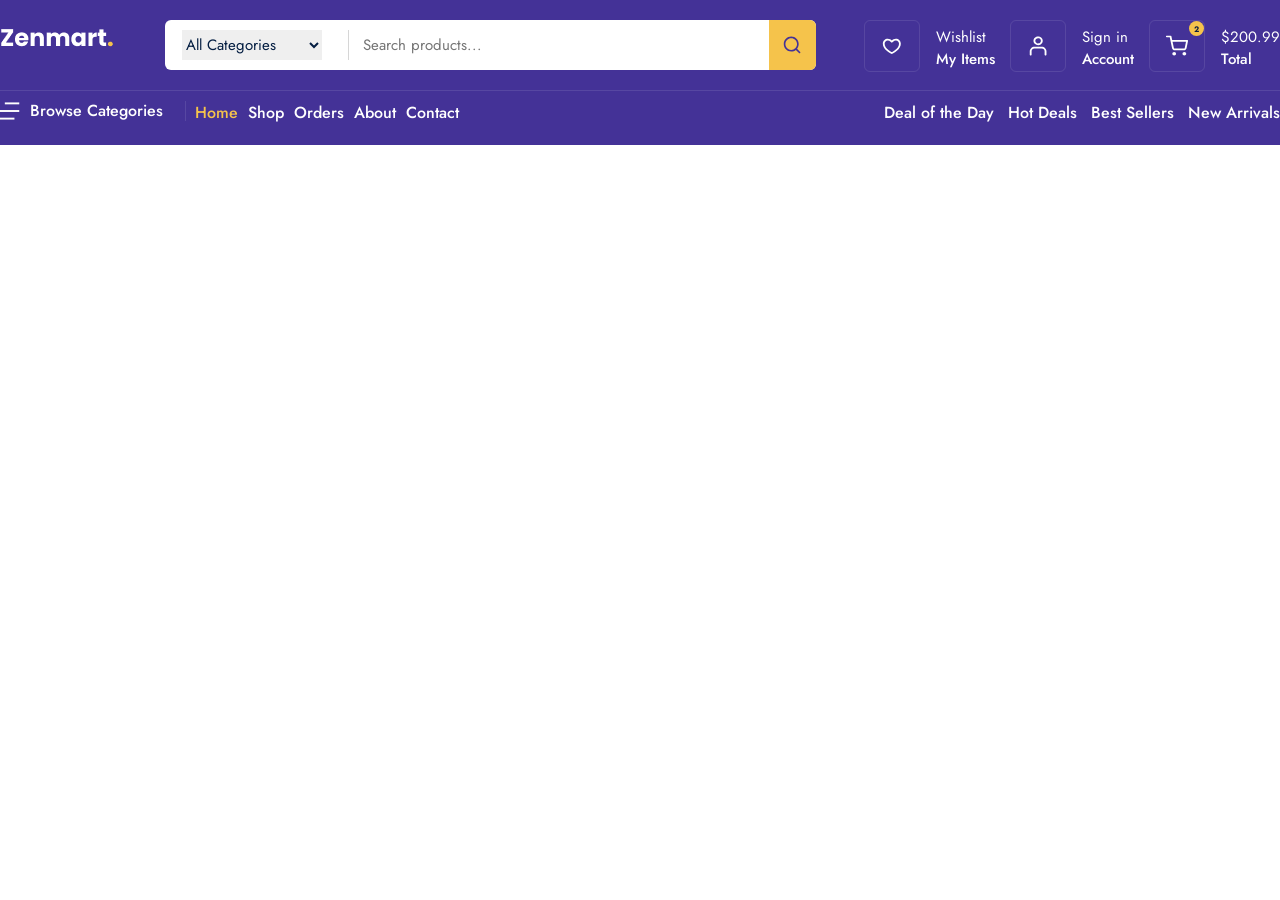
==== homepage.html @ 99cd4dd5 "feat: completed navbar section publish" ====
<!doctype html>
<html lang="en">
  <head>
    <meta charset="UTF-8" />
    <meta name="viewport" content="width=device-width, initial-scale=1.0" />
    <title>Zenmart</title>
    <link rel="stylesheet" href="./public/css/home.css" />
    <link rel="stylesheet" href="./public/css/command.css" />
    <link rel="preconnect" href="https://fonts.googleapis.com" />
    <link rel="preconnect" href="https://fonts.gstatic.com" crossorigin />
    <link
      href="https://fonts.googleapis.com/css2?family=Jost:ital,wght@0,100..900;1,100..900&display=swap"
      rel="stylesheet"
    />
  </head>
  <body>
    <div class="navbar_frame">
      <div class="continer">
        <div class="navbar_top">
          <a href="./homepage.html">
            <img src="./public/image/icons/logo.png" alt="" />
          </a>
          <div class="nav_search_frame">
            <div class="search_box">
              <div class="category_list">
                <select name="" id="">
                  <option value="All" selected>All Categories</option>
                  <option value="compyuter">Compyuter</option>
                </select>
              </div>
              <input type="text" placeholder="Search products..." />
            </div>
            <div class="search_icon_box">
              <img src="./public/image/icons/search.svg" alt="" />
            </div>
          </div>

          <div class="nav_top_menu">
            <div class="top_menu_box">
              <div class="box_icon_box">
                <img src="./public/image/icons/heart.svg" alt="" />
              </div>
              <div class="box_info_box">
                <span>Wishlist</span>
                <strong>My Items</strong>
              </div>
            </div>
            <div class="top_menu_box">
              <div class="box_icon_box">
                <img src="./public/image/icons/profile.svg" alt="" />
              </div>
              <div class="box_info_box">
                <span>Sign in</span>
                <strong>Account</strong>
              </div>
            </div>
            <div class="top_menu_box">
              <div class="box_icon_box">
                <div class="basket_count">2</div>
                <img src="./public/image/icons/shopping-cart.svg" alt="" />
              </div>
              <div class="box_info_box">
                <span>$200.99</span>
                <strong>Total</strong>
              </div>
            </div>
          </div>
        </div>
        <div class="navbar_bott">
          <div class="navbar_bott_menu_box">
            <div class="browse_box">
              <img src="./public/image/icons/browse.svg" alt="" />
              <span>Browse Categories</span>
            </div>
            <div class="navbar_route_menu">
              <a href="" class="title">Home</a>
              <a href="">Shop</a>
              <a href="">Orders</a>
              <a href="">About</a>
              <a href="">Contact</a>
            </div>

            <div class="sorting_menu">
              <span>Deal of the Day</span>
              <span>Hot Deals</span>
              <span>Best Sellers</span>
              <span>New Arrivals</span>
            </div>
          </div>
        </div>
      </div>
    </div>
  </body>
</html>
---- public/css/home.css ----
.navbar_frame {
  position: relative;
  width: 100%;
  height: 145px;
  background: rgba(68, 50, 151, 1);
  display: flex;
  flex-direction: row;
  justify-content: center;
}
.navbar_frame .continer {
  position: relative;
  width: 1320px;
  height: auto;
  padding: 20px 0 14px;
}
.navbar_frame .continer .navbar_top {
  width: 100%;
  height: 50px;
  display: flex;
  flex-direction: row;
  justify-content: space-between;
}
.navbar_top .nav_search_frame {
  width: 651px;
  height: 50px;
  border-radius: 6px;
  background: rgba(255, 255, 255, 1);
  display: flex;
  flex-direction: row;
}
.nav_search_frame .search_box {
  display: flex;
  flex-direction: row;
  align-items: center;
  padding: 10px 17px;
}
.search_box .category_list {
  width: 166px;
  height: 30px;
  border-right: 1px solid rgba(214, 214, 214, 1);
}
.category_list select {
  width: 140px;
  height: 30px;
  border: none;
  outline: none;

  color: rgba(4, 30, 66, 1);
  font-family: "Jost";
  font-style: Regular;
  font-size: 15px;
  font-weight: 400;
  line-height: 22px;
  letter-spacing: 0%;
}
.search_box input {
  width: 387px;
  height: 22px;
  border: none;
  outline: none;
  margin-left: 12px;

  color: rgba(98, 105, 116, 1);
  font-family: "Jost";
  font-style: Regular;
  font-size: 15px;
  font-weight: 400;
  line-height: 22px;
  letter-spacing: 0%;
  text-align: left;
}
.nav_search_frame .search_icon_box {
  width: 50px;
  height: 50px;

  display: flex;
  justify-content: center;
  align-items: center;

  border-radius: 0px 6px 6px 0px;
  background: rgba(245, 195, 75, 1);
}
.navbar_top .nav_top_menu {
  width: 416px;
  height: 50px;
  display: flex;
  flex-direction: row;
  justify-content: space-between;
}
.nav_top_menu .top_menu_box {
  display: flex;
  flex-direction: row;
}
.top_menu_box .box_icon_box {
  width: 54px;
  height: 50px;
  border: 1px solid rgba(255, 255, 255, 0.1);
  border-radius: 6px;
  display: flex;
  justify-content: center;
  align-items: center;
  position: relative;
}
.box_icon_box img {
  width: 24px;
  height: 22px;
}

.top_menu_box .box_info_box {
  margin-left: 16px;
  display: flex;
  flex-direction: column;
  justify-content: flex-end;
}
.box_info_box span {
  color: rgba(255, 255, 255, 1);

  font-family: "Jost";
  font-style: Regular;
  font-size: 15px;
  font-weight: 400;
  line-height: 22px;
  letter-spacing: 0%;
  text-align: left;
}
.box_info_box strong {
  color: rgba(255, 255, 255, 1);
  font-family: "Jost";
  font-style: Regular;
  font-size: 15px;
  font-weight: 500;
  line-height: 22px;
  letter-spacing: 0%;
  text-align: left;
}
.box_icon_box .basket_count {
  position: absolute;
  top: 0;
  right: 0;
  display: flex;
  justify-content: center;
  align-items: center;
  width: 15px;
  height: 15px;
  background-color: rgba(245, 195, 75, 1);
  border-radius: 50%;
  color: rgba(11, 30, 64, 1);

  font-family: "Jost";
  font-style: Bold;
  font-size: 8px;
  font-weight: 700;
  line-height: 10px;
  letter-spacing: 0%;
  text-align: left;
}
.navbar_frame .continer .navbar_bott {
  margin-top: 20px;
  border-top: 1px solid #5747a2;
}
.navbar_bott .navbar_bott_menu_box {
  margin-top: 10px;
  height: 20px;
  display: flex;
  flex-direction: row;
  justify-content: space-between;
}
.navbar_bott .browse_box {
  width: 185px;
  display: flex;
  flex-direction: row;
  align-items: center;
  border-right: 1px solid #5747a2;
}
.browse_box img {
  width: 20px;
  height: 18px;
}
.browse_box span {
  margin-left: 10px;
  color: rgba(255, 255, 255, 1);
  font-family: "Jost";
  font-style: Medium;
  font-size: 16px;
  font-weight: 500;
  line-height: 28px;
  letter-spacing: 0%;
  text-align: left;
}
.navbar_bott_menu_box .navbar_route_menu {
  width: 670px;
  display: flex;
  flex-direction: row;
}
.navbar_route_menu a {
  margin-right: 10px;
  font-family: "Jost";
  font-size: 16px;
  font-weight: 500;
  color: #fff;
}
.navbar_route_menu a.title {
  color: #f5c34b;
}
.sorting_menu span {
  margin-left: 10px;
  color: rgba(255, 255, 255, 1);
  font-family: "Jost";
  font-style: Medium;
  font-size: 16px;
  font-weight: 500;
}
---- public/css/command.css ----
html,
body {
  margin: 0;
  padding: 0;
}
a {
  text-decoration: none;
}
p {
  margin: 0;
  font-family: "Jost", sans-serif;
}
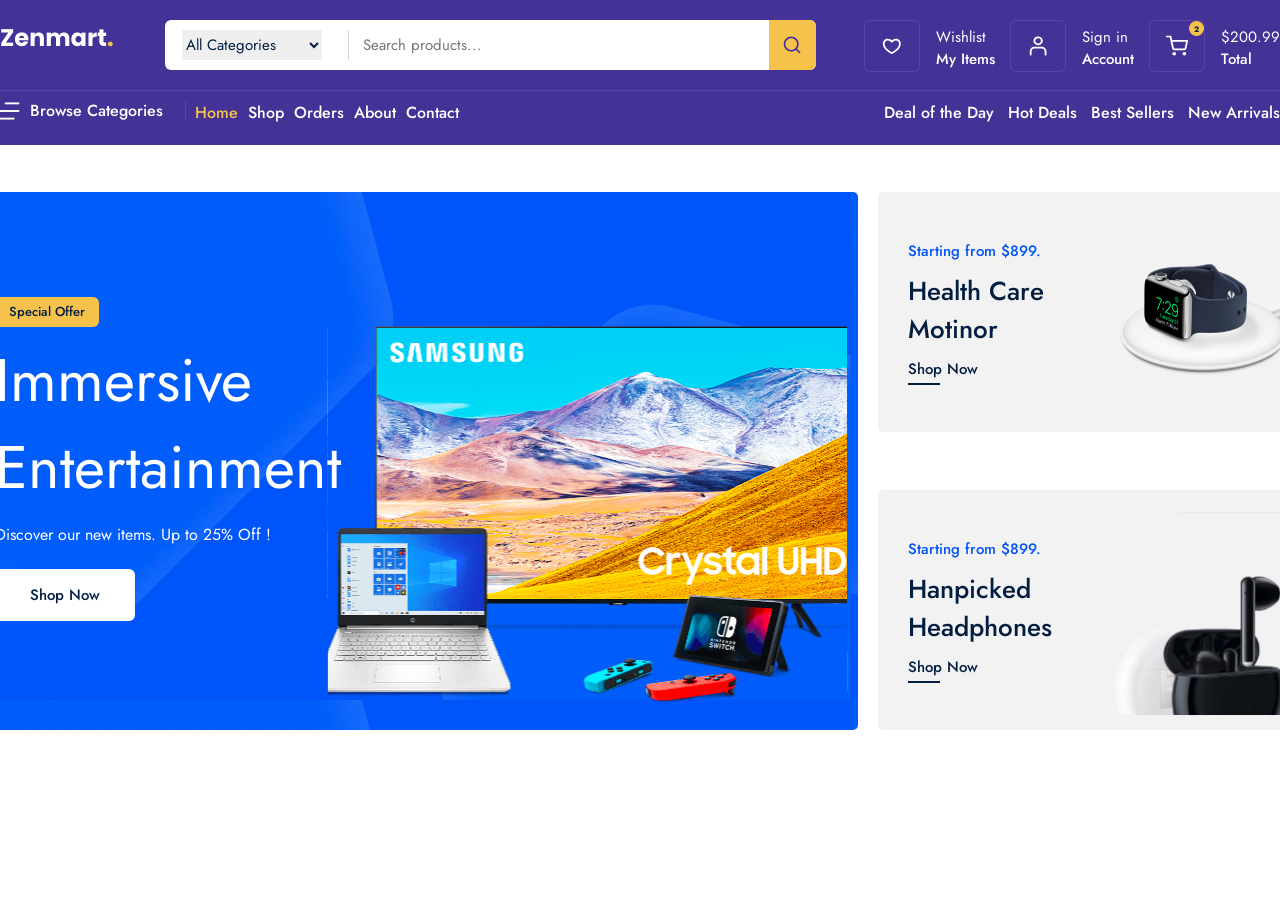
==== commit 2965ed2d: "feat: completed header frame" ====
--- a/homepage.html
+++ b/homepage.html
@@ -90,5 +90,44 @@
         </div>
       </div>
     </div>
+    <div class="home_page">
+      <div class="header_frame">
+        <div class="continer">
+          <div class="header_left">
+            <div class="header_content">
+              <div>Special Offer</div>
+              <span>Immersive Entertainment</span>
+              <p>Discover our new items. Up to 25% Off !</p>
+              <a href="">Shop Now</a>
+              <img src="./public/image/icons/header_img.svg" alt="" />
+            </div>
+          </div>
+          <div class="header_right">
+            <div class="header_box">
+              <div class="box_left">
+                <span>Starting from $899.</span>
+                <p>Health Care Motinor</p>
+                <a href="">Shop Now</a>
+                <div class="hover_border"></div>
+              </div>
+              <div class="box_right">
+                <img src="./public/image/icons/smart_watch.svg" alt="" />
+              </div>
+            </div>
+            <div class="header_box">
+              <div class="box_left">
+                <span>Starting from $899.</span>
+                <p>Hanpicked Headphones</p>
+                <a href="">Shop Now</a>
+                <div class="hover_border"></div>
+              </div>
+              <div class="box_right">
+                <img src="./public/image/icons/headphone11.svg" alt="" />
+              </div>
+            </div>
+          </div>
+        </div>
+      </div>
+    </div>
   </body>
 </html>
--- a/public/css/home.css
+++ b/public/css/home.css
@@ -1,212 +1,157 @@
-.navbar_frame {
+.home_page {
+  display: flex;
+  flex-direction: column;
+}
+.header_frame {
   position: relative;
+  margin-top: 47px;
   width: 100%;
-  height: 145px;
-  background: rgba(68, 50, 151, 1);
-  display: flex;
-  flex-direction: row;
-  justify-content: center;
-}
-.navbar_frame .continer {
-  position: relative;
-  width: 1320px;
   height: auto;
-  padding: 20px 0 14px;
-}
-.navbar_frame .continer .navbar_top {
-  width: 100%;
-  height: 50px;
-  display: flex;
-  flex-direction: row;
-  justify-content: space-between;
-}
-.navbar_top .nav_search_frame {
-  width: 651px;
-  height: 50px;
-  border-radius: 6px;
-  background: rgba(255, 255, 255, 1);
-  display: flex;
-  flex-direction: row;
-}
-.nav_search_frame .search_box {
-  display: flex;
-  flex-direction: row;
-  align-items: center;
-  padding: 10px 17px;
-}
-.search_box .category_list {
-  width: 166px;
-  height: 30px;
-  border-right: 1px solid rgba(214, 214, 214, 1);
-}
-.category_list select {
-  width: 140px;
-  height: 30px;
-  border: none;
-  outline: none;
-
-  color: rgba(4, 30, 66, 1);
-  font-family: "Jost";
-  font-style: Regular;
-  font-size: 15px;
-  font-weight: 400;
-  line-height: 22px;
-  letter-spacing: 0%;
-}
-.search_box input {
-  width: 387px;
-  height: 22px;
-  border: none;
-  outline: none;
-  margin-left: 12px;
-
-  color: rgba(98, 105, 116, 1);
-  font-family: "Jost";
-  font-style: Regular;
-  font-size: 15px;
-  font-weight: 400;
-  line-height: 22px;
-  letter-spacing: 0%;
-  text-align: left;
-}
-.nav_search_frame .search_icon_box {
-  width: 50px;
-  height: 50px;
 
   display: flex;
   justify-content: center;
-  align-items: center;
-
-  border-radius: 0px 6px 6px 0px;
-  background: rgba(245, 195, 75, 1);
 }
-.navbar_top .nav_top_menu {
-  width: 416px;
-  height: 50px;
-  display: flex;
-  flex-direction: row;
-  justify-content: space-between;
-}
-.nav_top_menu .top_menu_box {
-  display: flex;
+.header_frame .continer {
   flex-direction: row;
 }
-.top_menu_box .box_icon_box {
-  width: 54px;
-  height: 50px;
-  border: 1px solid rgba(255, 255, 255, 0.1);
-  border-radius: 6px;
+.header_frame .continer .header_left {
+  position: relative;
+  padding: 15px;
+  width: 875px;
+  height: 508px;
+
+  background-color: #0053f6;
+  background-image: url(../image/icons/header_bg.svg);
+  border-radius: 5px;
+}
+.header_frame .header_left .header_content {
+  margin-top: 90px;
+  display: flex;
+  flex-direction: column;
+}
+.header_frame .header_content div {
+  width: 104px;
+  height: 30px;
   display: flex;
   justify-content: center;
   align-items: center;
-  position: relative;
-}
-.box_icon_box img {
-  width: 24px;
-  height: 22px;
-}
+  border-radius: 6px;
+  background: rgba(245, 195, 75, 1);
 
-.top_menu_box .box_info_box {
-  margin-left: 16px;
-  display: flex;
-  flex-direction: column;
-  justify-content: flex-end;
-}
-.box_info_box span {
-  color: rgba(255, 255, 255, 1);
+  color: rgba(4, 30, 66, 1);
 
   font-family: "Jost";
-  font-style: Regular;
-  font-size: 15px;
-  font-weight: 400;
-  line-height: 22px;
-  letter-spacing: 0%;
-  text-align: left;
-}
-.box_info_box strong {
-  color: rgba(255, 255, 255, 1);
-  font-family: "Jost";
-  font-style: Regular;
-  font-size: 15px;
+  font-style: Medium;
+  font-size: 13px;
   font-weight: 500;
   line-height: 22px;
   letter-spacing: 0%;
   text-align: left;
 }
-.box_icon_box .basket_count {
-  position: absolute;
-  top: 0;
-  right: 0;
+.header_frame .header_content span {
+  margin-top: 10px;
+  width: 428px;
+
+  color: rgba(255, 255, 255, 1);
+
+  font-family: "Jost";
+  font-style: normal;
+  font-size: 60px;
+  font-weight: 400;
+  line-height: 87px;
+}
+.header_frame .header_content p {
+  margin-top: 10px;
+  color: #ffffff;
+
+  font-family: "Jost";
+  font-style: normal;
+  font-size: 16px;
+  font-weight: 400;
+  line-height: 28px;
+}
+.header_frame .header_content a {
+  margin-top: 20px;
+  width: 140px;
+  height: 52px;
   display: flex;
   justify-content: center;
   align-items: center;
-  width: 15px;
-  height: 15px;
-  background-color: rgba(245, 195, 75, 1);
-  border-radius: 50%;
-  color: rgba(11, 30, 64, 1);
+
+  box-sizing: border-box;
+  border-radius: 6px;
+  background: rgba(255, 255, 255, 1);
+  color: rgba(4, 30, 66, 1);
 
   font-family: "Jost";
-  font-style: Bold;
-  font-size: 8px;
-  font-weight: 700;
-  line-height: 10px;
-  letter-spacing: 0%;
-  text-align: left;
+  font-style: Medium;
+  font-size: 15px;
+  font-weight: 500;
+  line-height: 22px;
 }
-.navbar_frame .continer .navbar_bott {
-  margin-top: 20px;
-  border-top: 1px solid #5747a2;
+.header_frame .header_content img {
+  position: absolute;
+  right: 10px;
 }
-.navbar_bott .navbar_bott_menu_box {
-  margin-top: 10px;
-  height: 20px;
+/* header_right */
+.header_frame .continer .header_right {
+  position: relative;
+  margin-left: 20px;
+  display: flex;
+  flex-direction: column;
+  justify-content: space-between;
+}
+.header_frame .header_right .header_box {
+  width: 422px;
+  height: 240px;
   display: flex;
   flex-direction: row;
-  justify-content: space-between;
+  background: rgba(242, 242, 242, 1);
+  border-radius: 5px;
 }
-.navbar_bott .browse_box {
-  width: 185px;
+
+.header_frame .header_right .box_left {
+  margin-left: 30px;
+  width: 50%;
   display: flex;
-  flex-direction: row;
-  align-items: center;
-  border-right: 1px solid #5747a2;
+  flex-direction: column;
+  justify-content: center;
 }
-.browse_box img {
-  width: 20px;
-  height: 18px;
-}
-.browse_box span {
-  margin-left: 10px;
-  color: rgba(255, 255, 255, 1);
+.header_frame .box_left span {
+  color: rgba(0, 83, 246, 1);
   font-family: "Jost";
   font-style: Medium;
-  font-size: 16px;
+  font-size: 15px;
   font-weight: 500;
-  line-height: 28px;
-  letter-spacing: 0%;
-  text-align: left;
+  line-height: 22px;
 }
-.navbar_bott_menu_box .navbar_route_menu {
-  width: 670px;
-  display: flex;
-  flex-direction: row;
+.header_frame .box_left p {
+  margin: 10px 0;
+  color: rgba(4, 30, 66, 1);
+  font-family: "Jost";
+  font-style: normal;
+  font-size: 26px;
+  font-weight: 500;
+  line-height: 38px;
 }
-.navbar_route_menu a {
-  margin-right: 10px;
-  font-family: "Jost";
-  font-size: 16px;
-  font-weight: 500;
-  color: #fff;
-}
-.navbar_route_menu a.title {
-  color: #f5c34b;
-}
-.sorting_menu span {
-  margin-left: 10px;
-  color: rgba(255, 255, 255, 1);
+.header_frame .box_left a {
+  color: rgba(4, 30, 66, 1);
   font-family: "Jost";
   font-style: Medium;
-  font-size: 16px;
+  font-size: 15px;
   font-weight: 500;
+  line-height: 22px;
 }
+.header_frame .box_left .hover_border {
+  margin-top: 3px;
+  width: 32px;
+  height: 2px;
+  background: rgba(4, 30, 66, 1);
+}
+.header_frame .header_box .box_right {
+  width: 50%;
+}
+.header_frame .box_right img {
+  width: 100%;
+  height: 100%;
+}
--- a/public/css/command.css
+++ b/public/css/command.css
@@ -10,3 +10,222 @@
   margin: 0;
   font-family: "Jost", sans-serif;
 }
+.continer {
+  position: relative;
+  width: 1320px;
+  height: auto;
+  display: flex;
+}
+/* Navbar */
+
+.navbar_frame {
+  position: relative;
+  width: 100%;
+  height: 145px;
+  background: rgba(68, 50, 151, 1);
+  display: flex;
+  flex-direction: row;
+  justify-content: center;
+}
+.navbar_frame .continer {
+  padding: 20px 0 14px;
+  flex-direction: column;
+}
+
+.navbar_frame .continer .navbar_top {
+  width: 100%;
+  height: 50px;
+  display: flex;
+  flex-direction: row;
+  justify-content: space-between;
+}
+.navbar_frame .navbar_top .nav_search_frame {
+  width: 651px;
+  height: 50px;
+  border-radius: 6px;
+  background: rgba(255, 255, 255, 1);
+  display: flex;
+  flex-direction: row;
+}
+.navbar_frame .nav_search_frame .search_box {
+  display: flex;
+  flex-direction: row;
+  align-items: center;
+  padding: 10px 17px;
+}
+.navbar_frame .search_box .category_list {
+  width: 166px;
+  height: 30px;
+  border-right: 1px solid rgba(214, 214, 214, 1);
+}
+.navbar_frame .category_list select {
+  width: 140px;
+  height: 30px;
+  border: none;
+  outline: none;
+
+  color: rgba(4, 30, 66, 1);
+  font-family: "Jost";
+  font-style: Regular;
+  font-size: 15px;
+  font-weight: 400;
+  line-height: 22px;
+  letter-spacing: 0%;
+}
+.navbar_frame .search_box input {
+  width: 387px;
+  height: 22px;
+  border: none;
+  outline: none;
+  margin-left: 12px;
+
+  color: rgba(98, 105, 116, 1);
+  font-family: "Jost";
+  font-style: Regular;
+  font-size: 15px;
+  font-weight: 400;
+  line-height: 22px;
+  letter-spacing: 0%;
+  text-align: left;
+}
+.navbar_frame .nav_search_frame .search_icon_box {
+  width: 50px;
+  height: 50px;
+
+  display: flex;
+  justify-content: center;
+  align-items: center;
+
+  border-radius: 0px 6px 6px 0px;
+  background: rgba(245, 195, 75, 1);
+}
+.navbar_frame .navbar_top .nav_top_menu {
+  width: 416px;
+  height: 50px;
+  display: flex;
+  flex-direction: row;
+  justify-content: space-between;
+}
+.navbar_frame .nav_top_menu .top_menu_box {
+  display: flex;
+  flex-direction: row;
+}
+.navbar_frame .top_menu_box .box_icon_box {
+  width: 54px;
+  height: 50px;
+  border: 1px solid rgba(255, 255, 255, 0.1);
+  border-radius: 6px;
+  display: flex;
+  justify-content: center;
+  align-items: center;
+  position: relative;
+}
+.navbar_frame .box_icon_box img {
+  width: 24px;
+  height: 22px;
+}
+
+.navbar_frame .top_menu_box .box_info_box {
+  margin-left: 16px;
+  display: flex;
+  flex-direction: column;
+  justify-content: flex-end;
+}
+.navbar_frame .box_info_box span {
+  color: rgba(255, 255, 255, 1);
+
+  font-family: "Jost";
+  font-style: Regular;
+  font-size: 15px;
+  font-weight: 400;
+  line-height: 22px;
+  letter-spacing: 0%;
+  text-align: left;
+}
+.navbar_frame .box_info_box strong {
+  color: rgba(255, 255, 255, 1);
+  font-family: "Jost";
+  font-style: Regular;
+  font-size: 15px;
+  font-weight: 500;
+  line-height: 22px;
+  letter-spacing: 0%;
+  text-align: left;
+}
+.navbar_frame .box_icon_box .basket_count {
+  position: absolute;
+  top: 0;
+  right: 0;
+  display: flex;
+  justify-content: center;
+  align-items: center;
+  width: 15px;
+  height: 15px;
+  background-color: rgba(245, 195, 75, 1);
+  border-radius: 50%;
+  color: rgba(11, 30, 64, 1);
+
+  font-family: "Jost";
+  font-style: Bold;
+  font-size: 8px;
+  font-weight: 700;
+  line-height: 10px;
+  letter-spacing: 0%;
+  text-align: left;
+}
+.navbar_frame .continer .navbar_bott {
+  margin-top: 20px;
+  border-top: 1px solid #5747a2;
+}
+.navbar_frame .navbar_bott .navbar_bott_menu_box {
+  margin-top: 10px;
+  height: 20px;
+  display: flex;
+  flex-direction: row;
+  justify-content: space-between;
+}
+.navbar_frame .navbar_bott .browse_box {
+  width: 185px;
+  display: flex;
+  flex-direction: row;
+  align-items: center;
+  border-right: 1px solid #5747a2;
+}
+.navbar_frame .browse_box img {
+  width: 20px;
+  height: 18px;
+}
+.navbar_frame .browse_box span {
+  margin-left: 10px;
+  color: rgba(255, 255, 255, 1);
+  font-family: "Jost";
+  font-style: Medium;
+  font-size: 16px;
+  font-weight: 500;
+  line-height: 28px;
+  letter-spacing: 0%;
+  text-align: left;
+}
+.navbar_frame .navbar_bott_menu_box .navbar_route_menu {
+  width: 670px;
+  display: flex;
+  flex-direction: row;
+}
+.navbar_frame .navbar_route_menu a {
+  margin-right: 10px;
+  font-family: "Jost";
+  font-size: 16px;
+  font-weight: 500;
+  color: #fff;
+}
+.navbar_frame .navbar_route_menu a.title {
+  color: #f5c34b;
+}
+.navbar_frame .sorting_menu span {
+  margin-left: 10px;
+  color: rgba(255, 255, 255, 1);
+  font-family: "Jost";
+  font-style: Medium;
+  font-size: 16px;
+  font-weight: 500;
+}
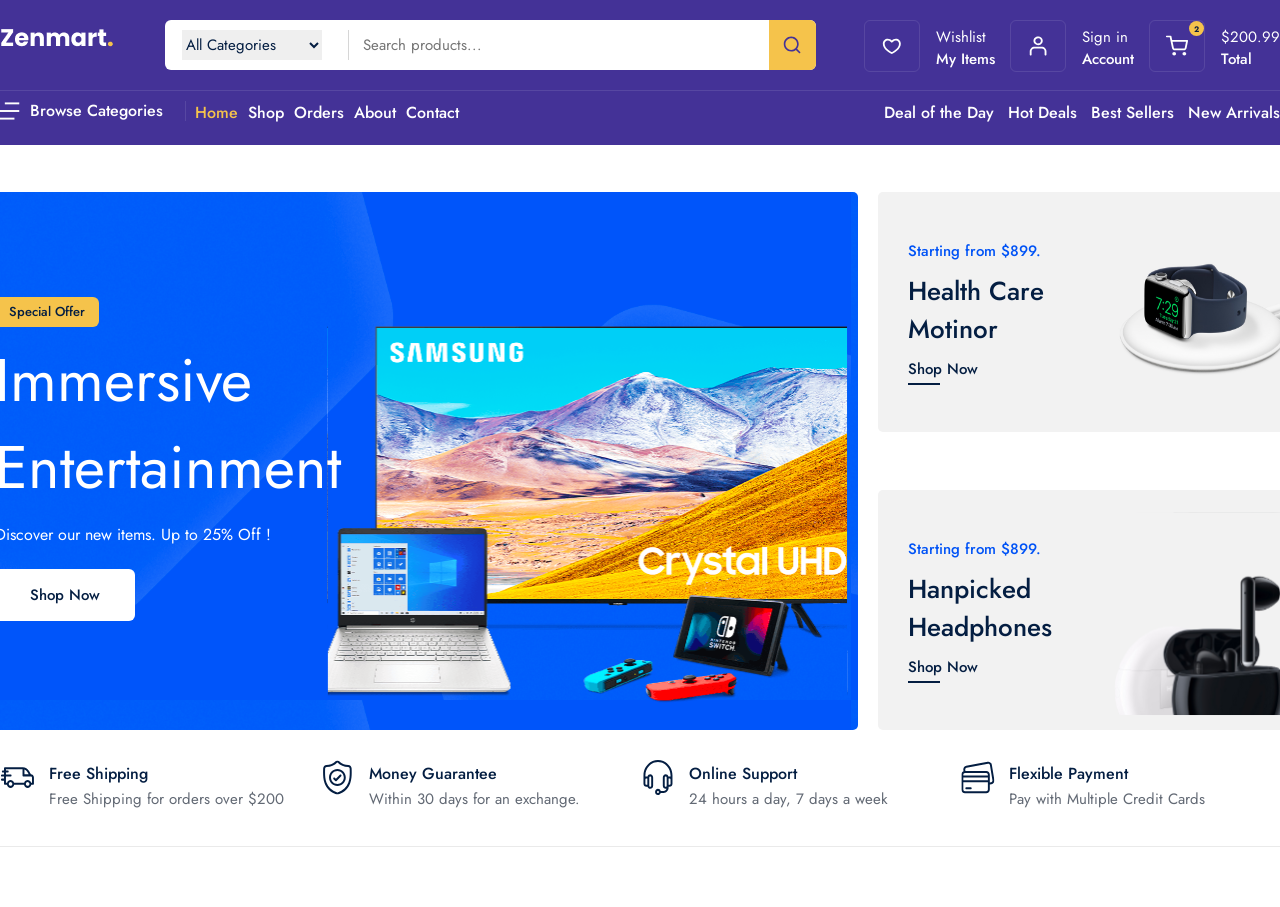
==== commit dd6a2d71: "feat: completed service section view" ====
--- a/homepage.html
+++ b/homepage.html
@@ -128,6 +128,38 @@
           </div>
         </div>
       </div>
+      <div class="service_frame">
+        <div class="continer">
+          <div class="service_box">
+            <img src="./public/image/icons/track.svg" alt="" />
+            <div class="service_content">
+              <span>Free Shipping</span>
+              <p>Free Shipping for orders over $200</p>
+            </div>
+          </div>
+          <div class="service_box">
+            <img src="./public/image/icons/money_guarantee.svg" alt="" />
+            <div class="service_content">
+              <span>Money Guarantee</span>
+              <p>Within 30 days for an exchange.</p>
+            </div>
+          </div>
+          <div class="service_box">
+            <img src="./public/image/icons/headphones.svg" alt="" />
+            <div class="service_content">
+              <span>Online Support</span>
+              <p>24 hours a day, 7 days a week</p>
+            </div>
+          </div>
+          <div class="service_box">
+            <img src="./public/image/icons/credit-card.svg" alt="" />
+            <div class="service_content">
+              <span>Flexible Payment</span>
+              <p>Pay with Multiple Credit Cards</p>
+            </div>
+          </div>
+        </div>
+      </div>
     </div>
   </body>
 </html>
--- a/public/css/home.css
+++ b/public/css/home.css
@@ -1,6 +1,7 @@
 .home_page {
   display: flex;
   flex-direction: column;
+  padding-bottom: 60px;
 }
 .header_frame {
   position: relative;
@@ -155,3 +156,47 @@
   width: 100%;
   height: 100%;
 }
+/* Service_Frame */
+.home_page .service_frame {
+  position: relative;
+  margin-top: 30px;
+  width: 100%;
+  height: auto;
+  display: flex;
+  justify-content: center;
+}
+.service_frame .continer {
+  flex-direction: row;
+}
+.service_frame .continer .service_box {
+  width: 25%;
+  height: 86px;
+  display: flex;
+  flex-direction: row;
+  border-bottom: 1px solid #eaeaea;
+}
+.service_frame .service_box img {
+  width: 35px;
+  height: 35px;
+}
+.service_frame .service_box .service_content {
+  margin-left: 14px;
+  display: flex;
+  flex-direction: column;
+}
+.service_frame .service_content span {
+  color: rgba(4, 30, 66, 1);
+  font-family: "Jost";
+  font-style: Medium;
+  font-size: 16px;
+  font-weight: 500;
+  line-height: 28px;
+}
+.service_frame .service_content p {
+  color: rgba(98, 105, 116, 1);
+  font-family: "Jost";
+  font-style: Regular;
+  font-size: 15px;
+  font-weight: 400;
+  line-height: 22px;
+}
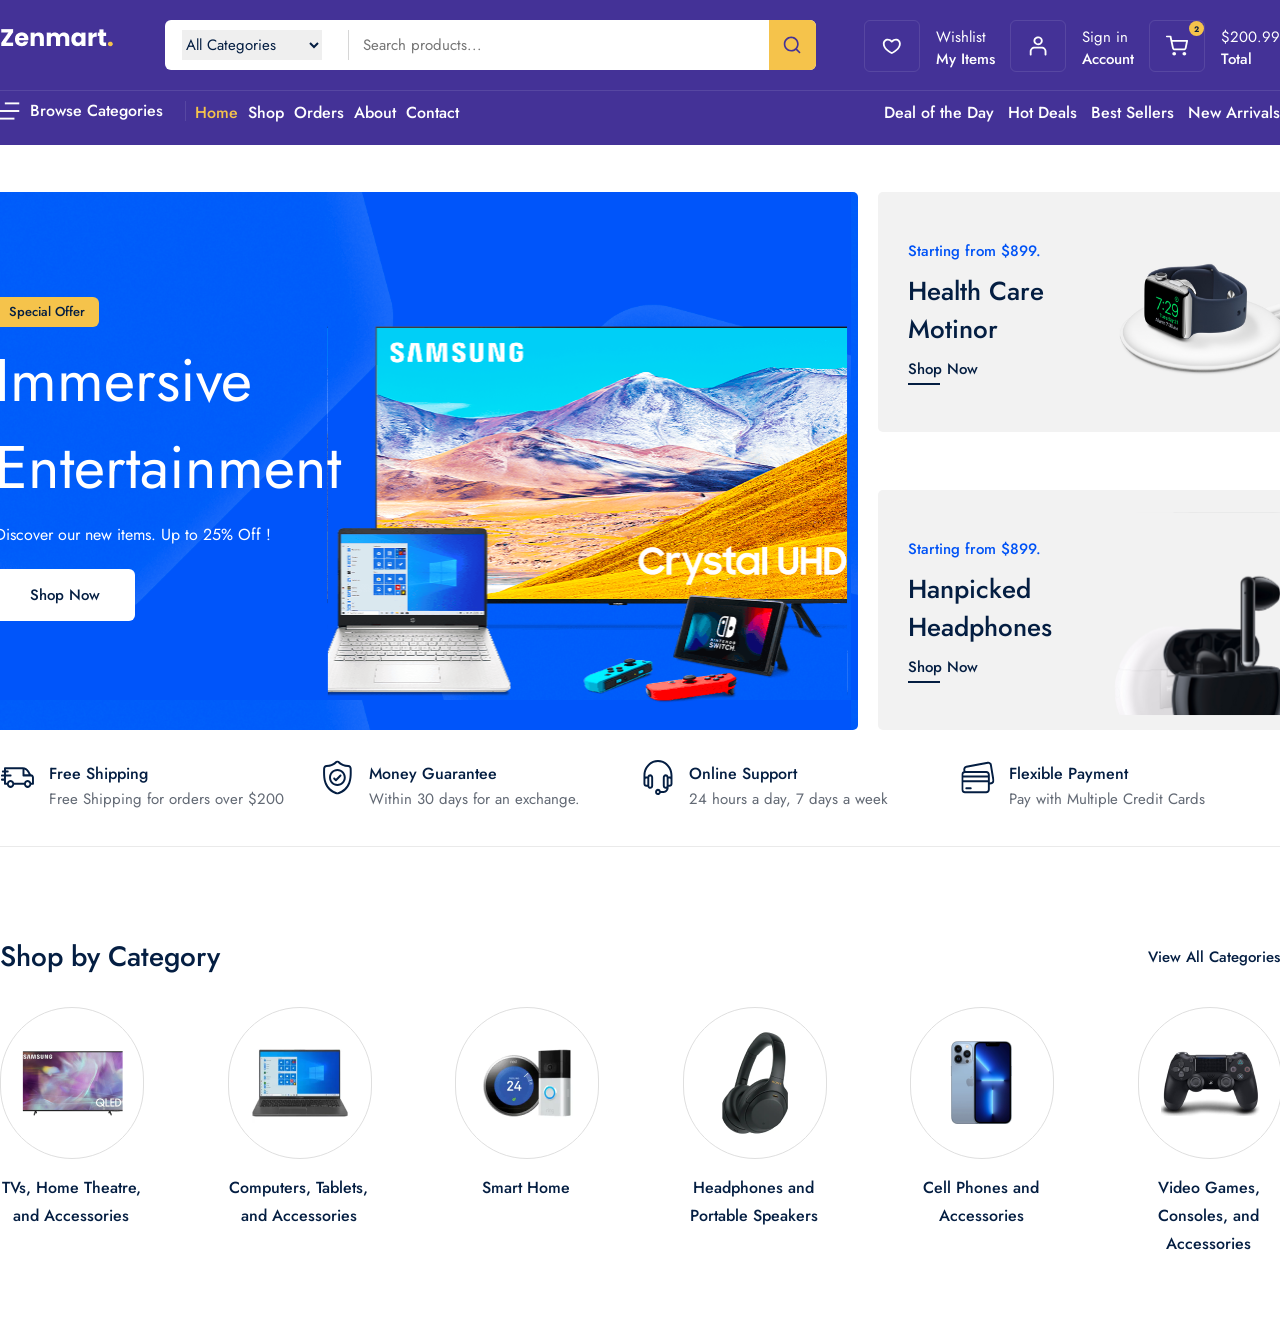
==== commit e6f9a384: "feat: completed category frame view" ====
--- a/homepage.html
+++ b/homepage.html
@@ -160,6 +160,52 @@
           </div>
         </div>
       </div>
+      <div class="shop_category_frame">
+        <div class="continer">
+          <div class="category_top">
+            <span>Shop by Category</span>
+            <a href="">View All Categories</a>
+          </div>
+          <div class="category_wrapper">
+            <div class="category_box">
+              <div class="category_img_box">
+                <img src="./public/image/category/tv.png" alt="" />
+              </div>
+              <span>TVs, Home Theatre, and Accessories</span>
+            </div>
+            <div class="category_box">
+              <div class="category_img_box">
+                <img src="./public/image/category/computer.png" alt="" />
+              </div>
+              <span>Computers, Tablets, and Accessories </span>
+            </div>
+            <div class="category_box">
+              <div class="category_img_box">
+                <img src="./public/image/category/smart.png" alt="" />
+              </div>
+              <span>Smart Home</span>
+            </div>
+            <div class="category_box">
+              <div class="category_img_box">
+                <img src="./public/image/category/headphone.png" alt="" />
+              </div>
+              <span>Headphones and Portable Speakers</span>
+            </div>
+            <div class="category_box">
+              <div class="category_img_box">
+                <img src="./public/image/category/phone.png" alt="" />
+              </div>
+              <span>Cell Phones and Accessories</span>
+            </div>
+            <div class="category_box">
+              <div class="category_img_box">
+                <img src="./public/image/category/game.png" alt="" />
+              </div>
+              <span>Video Games, Consoles, and Accessories</span>
+            </div>
+          </div>
+        </div>
+      </div>
     </div>
   </body>
 </html>
--- a/public/css/home.css
+++ b/public/css/home.css
@@ -200,3 +200,78 @@
   font-weight: 400;
   line-height: 22px;
 }
+/* SHOP CATEGORY */
+
+.shop_category_frame {
+  position: relative;
+  margin-top: 90px;
+  width: 100%;
+  height: auto;
+  display: flex;
+  justify-content: center;
+}
+.shop_category_frame .continer {
+  flex-direction: column;
+}
+.shop_category_frame .continer .category_top {
+  width: 100%;
+  height: auto;
+  display: flex;
+  flex-direction: row;
+  justify-content: space-between;
+  align-items: center;
+}
+.shop_category_frame .category_top span {
+  color: rgba(4, 30, 66, 1);
+  font-family: "Jost";
+  font-style: Medium;
+  font-size: 28px;
+  font-weight: 500;
+  line-height: 40px;
+}
+.shop_category_frame .category_top a {
+  color: rgba(4, 30, 66, 1);
+  font-family: "Jost";
+  font-style: Medium;
+  font-size: 15px;
+  font-weight: 500;
+  line-height: 22px;
+}
+.shop_category_frame .category_top a:hover {
+  border-bottom: 2px solid rgba(4, 30, 66, 1);
+}
+.shop_category_frame .continer .category_wrapper {
+  margin-top: 30px;
+  width: 100%;
+  height: auto;
+  display: flex;
+  flex-direction: row;
+  justify-content: space-between;
+}
+.shop_category_frame .category_wrapper .category_box {
+  width: 142px;
+  height: auto;
+  display: flex;
+  flex-direction: column;
+  cursor: pointer;
+}
+.shop_category_frame .category_box .category_img_box {
+  width: 100%;
+  height: 150px;
+  display: flex;
+  justify-content: center;
+  align-items: center;
+
+  border: 1px solid #dfdfdf;
+  border-radius: 150px;
+}
+.shop_category_frame .category_box span {
+  margin-top: 15px;
+  color: rgba(4, 30, 66, 1);
+  font-family: "Jost";
+  font-style: Medium;
+  font-size: 16px;
+  font-weight: 500;
+  line-height: 28px;
+  text-align: center;
+}
